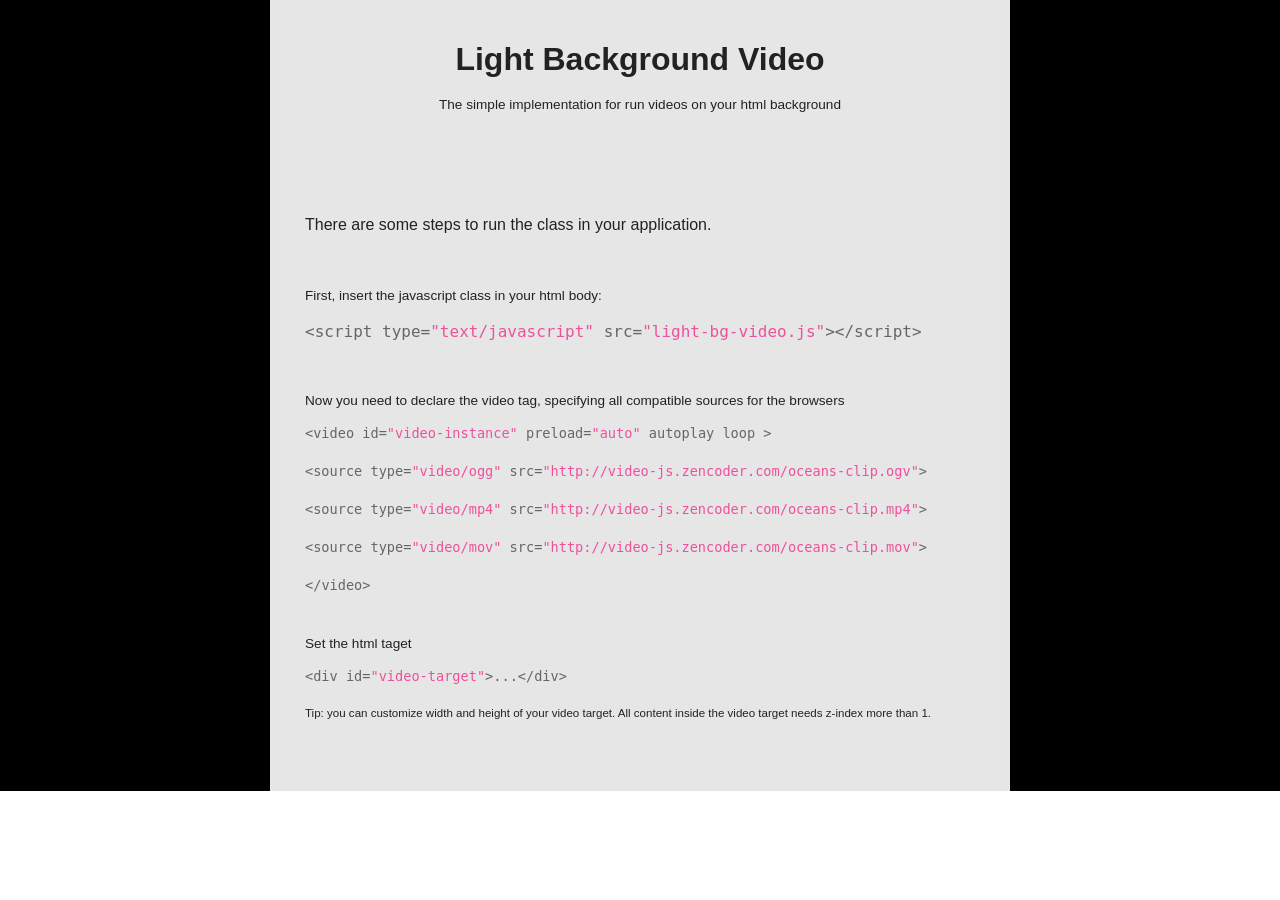
==== index.html @ f3df30da "* inital commit" ====
<!doctype html>
<!--[if lt IE 7]> <html class="no-js lt-ie9 lt-ie8 lt-ie7" lang="en"> <![endif]-->
<!--[if IE 7]>    <html class="no-js lt-ie9 lt-ie8" lang="en"> <![endif]-->
<!--[if IE 8]>    <html class="no-js lt-ie9" lang="en"> <![endif]-->
<!--[if gt IE 8]><!--> <html class="no-js" lang="en"> <!--<![endif]-->
<head>
  <meta charset="utf-8">

  <meta http-equiv="X-UA-Compatible" content="IE=edge,chrome=1">

  <title>Light Background Video</title>
  <link rel="stylesheet" type="text/css" media="all" href="style.css" />
	<style>
			.other-section{ width:100%; height:500px; background:red; position:relative;}
			#video-instance{display:none;}
			#video-section{ width:100%;  background:black; position:relative;}
			.content{width:740px; padding:10px 0 50px 0; left:50%; margin: 0 0 0 -370px; background:rgba(255, 255, 255, 0.9); position:relative; z-index:2; }
			.content .subtitle, .content h1{text-align:center;}
			.content h1{ font-size:2em; margin-bottom:5px;}
			.content .subtitle{ font-size:0.850em;}
			.content .explain{ margin-top:100px; padding:0 35px 0 35px;}
			.content .explain .intro{ margin-bottom:50px;}
			.content .steps p{ font-size:0.850em;}
			.content .steps .first-step-code{margin-bottom:25px;}
			.content .steps .step-code{ margin-bottom:20px; font-size:0.850em;}
			.content .steps .step-code p{ margin:0;}
			.content .steps .step-code pre{margin:0;}
	</style>
</head>
<body>
  <div id="main">
			<video id="video-instance" poster="http://video-js.zencoder.com/oceans-clip.jpg" preload="auto"   autoplay  muted="muted" loop >
					<source type="video/ogg" src="http://video-js.zencoder.com/oceans-clip.ogv">
					<source type="video/mp4" src="http://video-js.zencoder.com/oceans-clip.mp4">
					<source type="video/mov" src="http://video-js.zencoder.com/oceans-clip.mov">
			</video>
			<section id="video-section" class="clearfix">
					<div class="content">
							<h1>Light Background Video</h1>
							<p class="subtitle">The simple implementation for run videos on your html background</p>
							<div class="explain">
								<p class="intro">There are some steps to run the class in your application.</p>
								<div class="steps">
									<p>First, insert the javascript class in your html body:</p>
									<div class="first-step-code">
											<pre style='color:#666;'>&lt;script type<span style='color:#666; '>=</span><span style='color:#ED519C; '>"text/javascript"</span> src<span style='color:#666; '>=</span><span style='color:#ED519C; '>"light-bg-video.js"</span>>&lt;<span style='color:#666; '>/</span>script>
											</pre>
									</div>

									<p>Now you need to declare the video tag, specifying all compatible sources for the browsers<p>
									<div class="step-code">
										<pre style='color:#666;'>&lt;video id<span style='color:#666; '>=</span><span style='color:#ED519C; '>"video-instance"</span> preload<span style='color:#666; '>=</span><span style='color:#ED519C; '>"auto"</span> autoplay <span style='color:#666; '>loop</span> >
												&lt;source type<span style='color:#666; '>=</span><span style='color:#ED519C; '>"video/ogg"</span> src<span style='color:#666; '>=</span><span style='color:#ED519C; '>"http://video-js.zencoder.com/oceans-clip.ogv"</span>>
												&lt;source type<span style='color:#666; '>=</span><span style='color:#ED519C; '>"video/mp4"</span> src<span style='color:#666; '>=</span><span style='color:#ED519C; '>"http://video-js.zencoder.com/oceans-clip.mp4"</span>>
												&lt;source type<span style='color:#666; '>=</span><span style='color:#ED519C; '>"video/mov"</span> src<span style='color:#666; '>=</span><span style='color:#ED519C; '>"http://video-js.zencoder.com/oceans-clip.mov"</span>>
										&lt;<span style='color:#666; '>/</span>video>
										</pre>
									</div>
									<p>Set the html taget</p>
									<div class="step-code">
											<pre style='color:#666;'>&lt;div id<span style='color:#666; '>=</span><span style='color:#ED519C; '>"video-target"</span>><span style='color:#666; '>.</span><span style='color:#666; '>.</span><span style='color:#666; '>.</span>&lt;<span style='color:#666; '>/</span>div>
											</pre>
											<p>Tip: you can customize width and height of your video target. All content inside the video target needs z-index more than 1.</p>
									</div>

								</div>
							</div>
					</div>
			</section>
  </div>
  <script src="light-bg-video.js"></script>
  <script>
		var settings = { 
			target: 'video-section', 
			video: 'video-instance', 
			muted: true
		};
		var backgroundVideo  = new LightBackgroundVideo(settings);
		backgroundVideo.init();
  </script>
</body>
</html>
---- style.css ----
/*
 * HTML5 Boilerplate
 *
 * What follows is the result of much research on cross-browser styling.
 * Credit left inline and big thanks to Nicolas Gallagher, Jonathan Neal,
 * Kroc Camen, and the H5BP dev community and team.
 *
 * Detailed information about this CSS: h5bp.com/css
 *
 * ==|== normalize ==========================================================
 */


/* =============================================================================
   HTML5 display definitions
   ========================================================================== */

article, aside, details, figcaption, figure, footer, header, hgroup, nav, section { display: block; }
audio, canvas, video { display: inline-block; *display: inline; *zoom: 1; }
audio:not([controls]) { display: none; }
[hidden] { display: none; }


/* =============================================================================
   Base
   ========================================================================== */

/*
 * 1. Correct text resizing oddly in IE6/7 when body font-size is set using em units
 * 2. Prevent iOS text size adjust on device orientation change, without disabling user zoom: h5bp.com/g
 */

html { font-size: 100%; -webkit-text-size-adjust: 100%; -ms-text-size-adjust: 100%; }

html, button, input, select, textarea { font-family: sans-serif; color: #222; }

body { margin: 0; font-size: 1em; line-height: 1.4; }

/*
 * Remove text-shadow in selection highlight: h5bp.com/i
 * These selection declarations have to be separate
 * Also: hot pink! (or customize the background color to match your design)
 */

::-moz-selection { background: #fe57a1; color: #fff; text-shadow: none; }
::selection { background: #fe57a1; color: #fff; text-shadow: none; }


/* =============================================================================
   Links
   ========================================================================== */

a { color: #00e; }
a:visited { color: #551a8b; }
a:hover { color: #06e; }
a:focus { outline: thin dotted; }

/* Improve readability when focused and hovered in all browsers: h5bp.com/h */
a:hover, a:active { outline: 0; }


/* =============================================================================
   Typography
   ========================================================================== */

abbr[title] { border-bottom: 1px dotted; }

b, strong { font-weight: bold; }

blockquote { margin: 1em 40px; }

dfn { font-style: italic; }

hr { display: block; height: 1px; border: 0; border-top: 1px solid #ccc; margin: 1em 0; padding: 0; }

ins { background: #ff9; color: #000; text-decoration: none; }

mark { background: #ff0; color: #000; font-style: italic; font-weight: bold; }

/* Redeclare monospace font family: h5bp.com/j */
pre, code, kbd, samp { font-family: monospace, serif; _font-family: 'courier new', monospace; font-size: 1em; }

/* Improve readability of pre-formatted text in all browsers */
pre { white-space: pre; white-space: pre-wrap; word-wrap: break-word; }

q { quotes: none; }
q:before, q:after { content: ""; content: none; }

small { font-size: 85%; }

/* Position subscript and superscript content without affecting line-height: h5bp.com/k */
sub, sup { font-size: 75%; line-height: 0; position: relative; vertical-align: baseline; }
sup { top: -0.5em; }
sub { bottom: -0.25em; }


/* =============================================================================
   Lists
   ========================================================================== */

ul, ol { margin: 1em 0; padding: 0 0 0 40px; }
dd { margin: 0 0 0 40px; }
nav ul, nav ol { list-style: none; list-style-image: none; margin: 0; padding: 0; }


/* =============================================================================
   Embedded content
   ========================================================================== */

/*
 * 1. Improve image quality when scaled in IE7: h5bp.com/d
 * 2. Remove the gap between images and borders on image containers: h5bp.com/i/440
 */

img { border: 0; -ms-interpolation-mode: bicubic; vertical-align: middle; }

/*
 * Correct overflow not hidden in IE9
 */

svg:not(:root) { overflow: hidden; }


/* =============================================================================
   Figures
   ========================================================================== */

figure { margin: 0; }


/* =============================================================================
   Forms
   ========================================================================== */

form { margin: 0; }
fieldset { border: 0; margin: 0; padding: 0; }

/* Indicate that 'label' will shift focus to the associated form element */
label { cursor: pointer; }

/*
 * 1. Correct color not inheriting in IE6/7/8/9
 * 2. Correct alignment displayed oddly in IE6/7
 */

legend { border: 0; *margin-left: -7px; padding: 0; white-space: normal; }

/*
 * 1. Correct font-size not inheriting in all browsers
 * 2. Remove margins in FF3/4 S5 Chrome
 * 3. Define consistent vertical alignment display in all browsers
 */

button, input, select, textarea { font-size: 100%; margin: 0; vertical-align: baseline; *vertical-align: middle; }

/*
 * 1. Define line-height as normal to match FF3/4 (set using !important in the UA stylesheet)
 */

button, input { line-height: normal; }

/*
 * 1. Display hand cursor for clickable form elements
 * 2. Allow styling of clickable form elements in iOS
 * 3. Correct inner spacing displayed oddly in IE7 (doesn't effect IE6)
 */

button, input[type="button"], input[type="reset"], input[type="submit"] { cursor: pointer; -webkit-appearance: button; *overflow: visible; }

/*
 * Re-set default cursor for disabled elements
 */

button[disabled], input[disabled] { cursor: default; }

/*
 * Consistent box sizing and appearance
 */

input[type="checkbox"], input[type="radio"] { box-sizing: border-box; padding: 0; *width: 13px; *height: 13px; }
input[type="search"] { -webkit-appearance: textfield; -moz-box-sizing: content-box; -webkit-box-sizing: content-box; box-sizing: content-box; }
input[type="search"]::-webkit-search-decoration, input[type="search"]::-webkit-search-cancel-button { -webkit-appearance: none; }

/*
 * Remove inner padding and border in FF3/4: h5bp.com/l
 */

button::-moz-focus-inner, input::-moz-focus-inner { border: 0; padding: 0; }

/*
 * 1. Remove default vertical scrollbar in IE6/7/8/9
 * 2. Allow only vertical resizing
 */

textarea { overflow: auto; vertical-align: top; resize: vertical; }

/* Colors for form validity */
input:valid, textarea:valid {  }
input:invalid, textarea:invalid { background-color: #f0dddd; }


/* =============================================================================
   Tables
   ========================================================================== */

table { border-collapse: collapse; border-spacing: 0; }
td { vertical-align: top; }


/* =============================================================================
   Chrome Frame Prompt
   ========================================================================== */

.chromeframe { margin: 0.2em 0; background: #ccc; color: black; padding: 0.2em 0; }
















/* ==|== media queries ======================================================
   EXAMPLE Media Query for Responsive Design.
   This example overrides the primary ('mobile first') styles
   Modify as content requires.
   ========================================================================== */

@media only screen and (min-width: 35em) {
  /* Style adjustments for viewports that meet the condition */
}



/* ==|== non-semantic helper classes ========================================
   Please define your styles before this section.
   ========================================================================== */

/* For image replacement */
.ir { display: block; border: 0; text-indent: -999em; overflow: hidden; background-color: transparent; background-repeat: no-repeat; text-align: left; direction: ltr; *line-height: 0; }
.ir br { display: none; }

/* Hide from both screenreaders and browsers: h5bp.com/u */
.hidden { display: none !important; visibility: hidden; }

/* Hide only visually, but have it available for screenreaders: h5bp.com/v */
.visuallyhidden { border: 0; clip: rect(0 0 0 0); height: 1px; margin: -1px; overflow: hidden; padding: 0; position: absolute; width: 1px; }

/* Extends the .visuallyhidden class to allow the element to be focusable when navigated to via the keyboard: h5bp.com/p */
.visuallyhidden.focusable:active, .visuallyhidden.focusable:focus { clip: auto; height: auto; margin: 0; overflow: visible; position: static; width: auto; }

/* Hide visually and from screenreaders, but maintain layout */
.invisible { visibility: hidden; }

/* Contain floats: h5bp.com/q */
.clearfix:before, .clearfix:after { content: ""; display: table; }
.clearfix:after { clear: both; }
.clearfix { *zoom: 1; }



/* ==|== print styles =======================================================
   Print styles.
   Inlined to avoid required HTTP connection: h5bp.com/r
   ========================================================================== */

@media print {
  * { background: transparent !important; color: black !important; box-shadow:none !important; text-shadow: none !important; filter:none !important; -ms-filter: none !important; } /* Black prints faster: h5bp.com/s */
  a, a:visited { text-decoration: underline; }
  a[href]:after { content: " (" attr(href) ")"; }
  abbr[title]:after { content: " (" attr(title) ")"; }
  .ir a:after, a[href^="javascript:"]:after, a[href^="#"]:after { content: ""; }  /* Don't show links for images, or javascript/internal links */
  pre, blockquote { border: 1px solid #999; page-break-inside: avoid; }
  thead { display: table-header-group; } /* h5bp.com/t */
  tr, img { page-break-inside: avoid; }
  img { max-width: 100% !important; }
  @page { margin: 0.5cm; }
  p, h2, h3 { orphans: 3; widows: 3; }
  h2, h3 { page-break-after: avoid; }
}
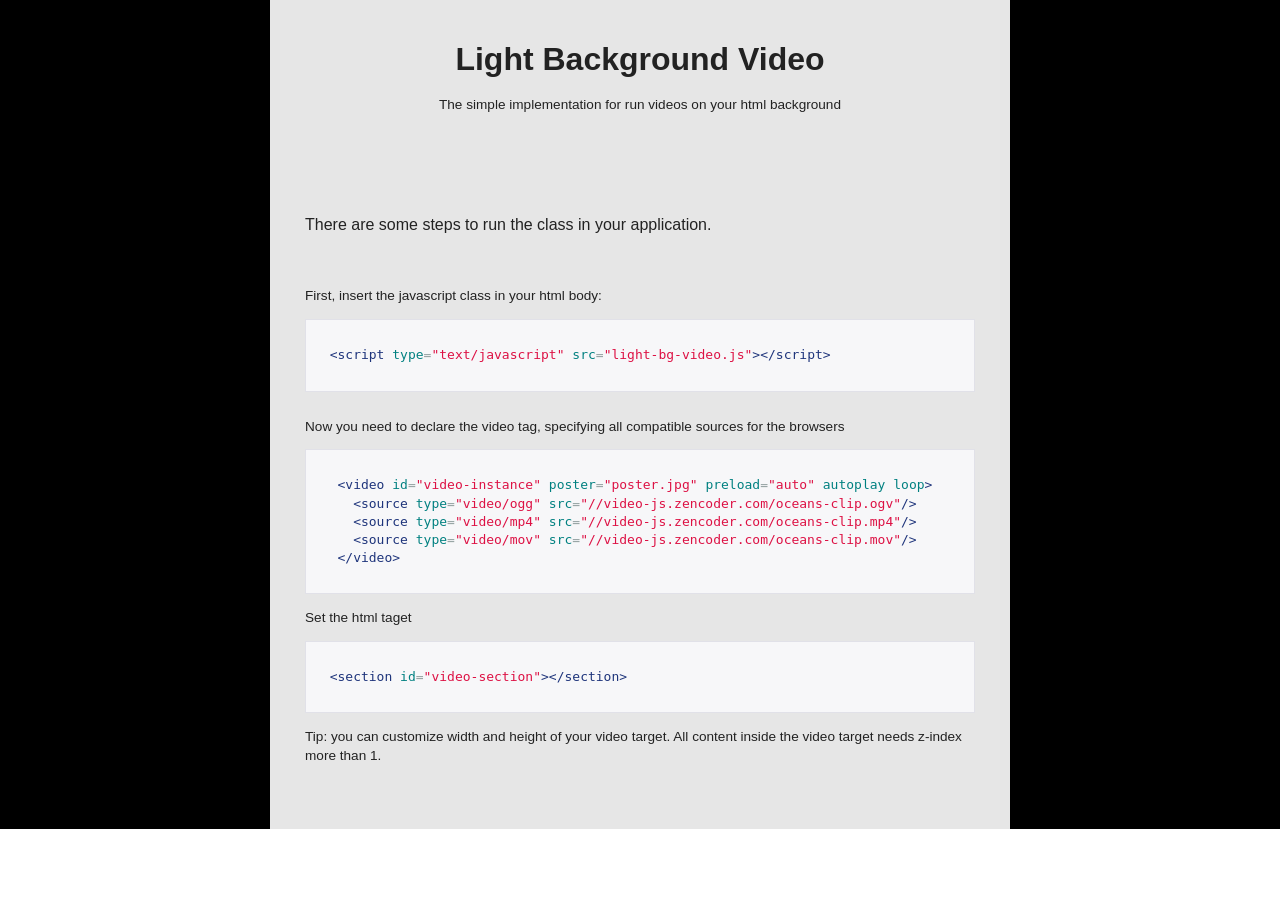
==== commit 1d782fc7: "* finish intro page and implement more control events" ====
--- a/index.html
+++ b/index.html
@@ -10,10 +10,19 @@
 
   <title>Light Background Video</title>
   <link rel="stylesheet" type="text/css" media="all" href="style.css" />
+  <link rel="stylesheet" type="text/css" media="all" href="prettify.css" />
+  <script type="text/javascript" src="jquery-1.7.1.min.js"></script>
+	<script type="text/javascript" src="prettify.js"></script>
+<script>
+  !function ($) {
+    $(function(){
+      window.prettyPrint && prettyPrint()   
+    })
+  }(window.jQuery)
+</script>
 	<style>
-			.other-section{ width:100%; height:500px; background:red; position:relative;}
 			#video-instance{display:none;}
-			#video-section{ width:100%;  background:black; position:relative;}
+			#video-section{ width:100%; background:black; position:relative;}
 			.content{width:740px; padding:10px 0 50px 0; left:50%; margin: 0 0 0 -370px; background:rgba(255, 255, 255, 0.9); position:relative; z-index:2; }
 			.content .subtitle, .content h1{text-align:center;}
 			.content h1{ font-size:2em; margin-bottom:5px;}
@@ -24,15 +33,14 @@
 			.content .steps .first-step-code{margin-bottom:25px;}
 			.content .steps .step-code{ margin-bottom:20px; font-size:0.850em;}
 			.content .steps .step-code p{ margin:0;}
-			.content .steps .step-code pre{margin:0;}
 	</style>
 </head>
 <body>
   <div id="main">
 			<video id="video-instance" poster="http://video-js.zencoder.com/oceans-clip.jpg" preload="auto"   autoplay  muted="muted" loop >
-					<source type="video/ogg" src="http://video-js.zencoder.com/oceans-clip.ogv">
-					<source type="video/mp4" src="http://video-js.zencoder.com/oceans-clip.mp4">
-					<source type="video/mov" src="http://video-js.zencoder.com/oceans-clip.mov">
+					<source type="video/ogg" src="http://video-js.zencoder.com/oceans-clip.ogv" />
+					<source type="video/mp4" src="http://video-js.zencoder.com/oceans-clip.mp4" />
+					<source type="video/mov" src="http://video-js.zencoder.com/oceans-clip.mov" />
 			</video>
 			<section id="video-section" class="clearfix">
 					<div class="content">
@@ -43,23 +51,27 @@
 								<div class="steps">
 									<p>First, insert the javascript class in your html body:</p>
 									<div class="first-step-code">
-											<pre style='color:#666;'>&lt;script type<span style='color:#666; '>=</span><span style='color:#ED519C; '>"text/javascript"</span> src<span style='color:#666; '>=</span><span style='color:#ED519C; '>"light-bg-video.js"</span>>&lt;<span style='color:#666; '>/</span>script>
-											</pre>
+										<pre class="prettyprint">
+  <code class="language-html">
+  &lt;script type="text/javascript" src="light-bg-video.js"&gt;&lt;/script&gt;</code>
+										</pre>
 									</div>
 
 									<p>Now you need to declare the video tag, specifying all compatible sources for the browsers<p>
-									<div class="step-code">
-										<pre style='color:#666;'>&lt;video id<span style='color:#666; '>=</span><span style='color:#ED519C; '>"video-instance"</span> preload<span style='color:#666; '>=</span><span style='color:#ED519C; '>"auto"</span> autoplay <span style='color:#666; '>loop</span> >
-												&lt;source type<span style='color:#666; '>=</span><span style='color:#ED519C; '>"video/ogg"</span> src<span style='color:#666; '>=</span><span style='color:#ED519C; '>"http://video-js.zencoder.com/oceans-clip.ogv"</span>>
-												&lt;source type<span style='color:#666; '>=</span><span style='color:#ED519C; '>"video/mp4"</span> src<span style='color:#666; '>=</span><span style='color:#ED519C; '>"http://video-js.zencoder.com/oceans-clip.mp4"</span>>
-												&lt;source type<span style='color:#666; '>=</span><span style='color:#ED519C; '>"video/mov"</span> src<span style='color:#666; '>=</span><span style='color:#ED519C; '>"http://video-js.zencoder.com/oceans-clip.mov"</span>>
-										&lt;<span style='color:#666; '>/</span>video>
+									<pre class="prettyprint">
+ <code class="language-html">
+   &lt;video id="video-instance" poster="poster.jpg" preload="auto" autoplay loop&gt;
+     &lt;source type="video/ogg" src="//video-js.zencoder.com/oceans-clip.ogv"/&gt;
+     &lt;source type="video/mp4" src="//video-js.zencoder.com/oceans-clip.mp4"/&gt;
+     &lt;source type="video/mov" src="//video-js.zencoder.com/oceans-clip.mov"/&gt;
+   &lt;/video&gt;</code>
+									</pre>
+									<p>Set the html taget</p>
+
+										<pre class="prettyprint">
+<code class="language-html">
+  &lt;section id="video-section"&gt;&lt;/section&gt;</code>
 										</pre>
-									</div>
-									<p>Set the html taget</p>
-									<div class="step-code">
-											<pre style='color:#666;'>&lt;div id<span style='color:#666; '>=</span><span style='color:#ED519C; '>"video-target"</span>><span style='color:#666; '>.</span><span style='color:#666; '>.</span><span style='color:#666; '>.</span>&lt;<span style='color:#666; '>/</span>div>
-											</pre>
 											<p>Tip: you can customize width and height of your video target. All content inside the video target needs z-index more than 1.</p>
 									</div>
 
@@ -68,15 +80,20 @@
 					</div>
 			</section>
   </div>
+
+  <!-- Grab Google CDN's jQuery, with a protocol relative URL; fall back to local if offline -->
   <script src="light-bg-video.js"></script>
+
   <script>
+
 		var settings = { 
 			target: 'video-section', 
 			video: 'video-instance', 
-			muted: true
+			muted: false
 		};
 		var backgroundVideo  = new LightBackgroundVideo(settings);
 		backgroundVideo.init();
   </script>
+
 </body>
 </html>
--- a/style.css
+++ b/style.css
@@ -78,10 +78,9 @@
 mark { background: #ff0; color: #000; font-style: italic; font-weight: bold; }
 
 /* Redeclare monospace font family: h5bp.com/j */
-pre, code, kbd, samp { font-family: monospace, serif; _font-family: 'courier new', monospace; font-size: 1em; }
+ kbd, samp { font-family: monospace, serif; _font-family: 'courier new', monospace; font-size: 1em; }
 
 /* Improve readability of pre-formatted text in all browsers */
-pre { white-space: pre; white-space: pre-wrap; word-wrap: break-word; }
 
 q { quotes: none; }
 q:before, q:after { content: ""; content: none; }
@@ -278,7 +277,7 @@
   a[href]:after { content: " (" attr(href) ")"; }
   abbr[title]:after { content: " (" attr(title) ")"; }
   .ir a:after, a[href^="javascript:"]:after, a[href^="#"]:after { content: ""; }  /* Don't show links for images, or javascript/internal links */
-  pre, blockquote { border: 1px solid #999; page-break-inside: avoid; }
+   blockquote { border: 1px solid #999; page-break-inside: avoid; }
   thead { display: table-header-group; } /* h5bp.com/t */
   tr, img { page-break-inside: avoid; }
   img { max-width: 100% !important; }
--- a/prettify.css
+++ b/prettify.css
@@ -0,0 +1,30 @@
+.com { color: #93a1a1; }
+.lit { color: #195f91; }
+.pun, .opn, .clo { color: #93a1a1; }
+.fun { color: #dc322f; }
+.str, .atv { color: #D14; }
+.kwd, .prettyprint .tag { color: #1e347b; }
+.typ, .atn, .dec, .var { color: teal; }
+.pln { color: #48484c; }
+
+.prettyprint {
+  padding: 8px;
+  background-color: #f7f7f9;
+  border: 1px solid #e1e1e8;
+}
+.prettyprint.linenums {
+  -webkit-box-shadow: inset 40px 0 0 #fbfbfc, inset 41px 0 0 #ececf0;
+     -moz-box-shadow: inset 40px 0 0 #fbfbfc, inset 41px 0 0 #ececf0;
+          box-shadow: inset 40px 0 0 #fbfbfc, inset 41px 0 0 #ececf0;
+}
+
+/* Specify class=linenums on a pre to get line numbering */
+ol.linenums {
+  margin: 0 0 0 33px; /* IE indents via margin-left */
+}
+ol.linenums li {
+  padding-left: 12px;
+  color: #bebec5;
+  line-height: 20px;
+  text-shadow: 0 1px 0 #fff;
+}
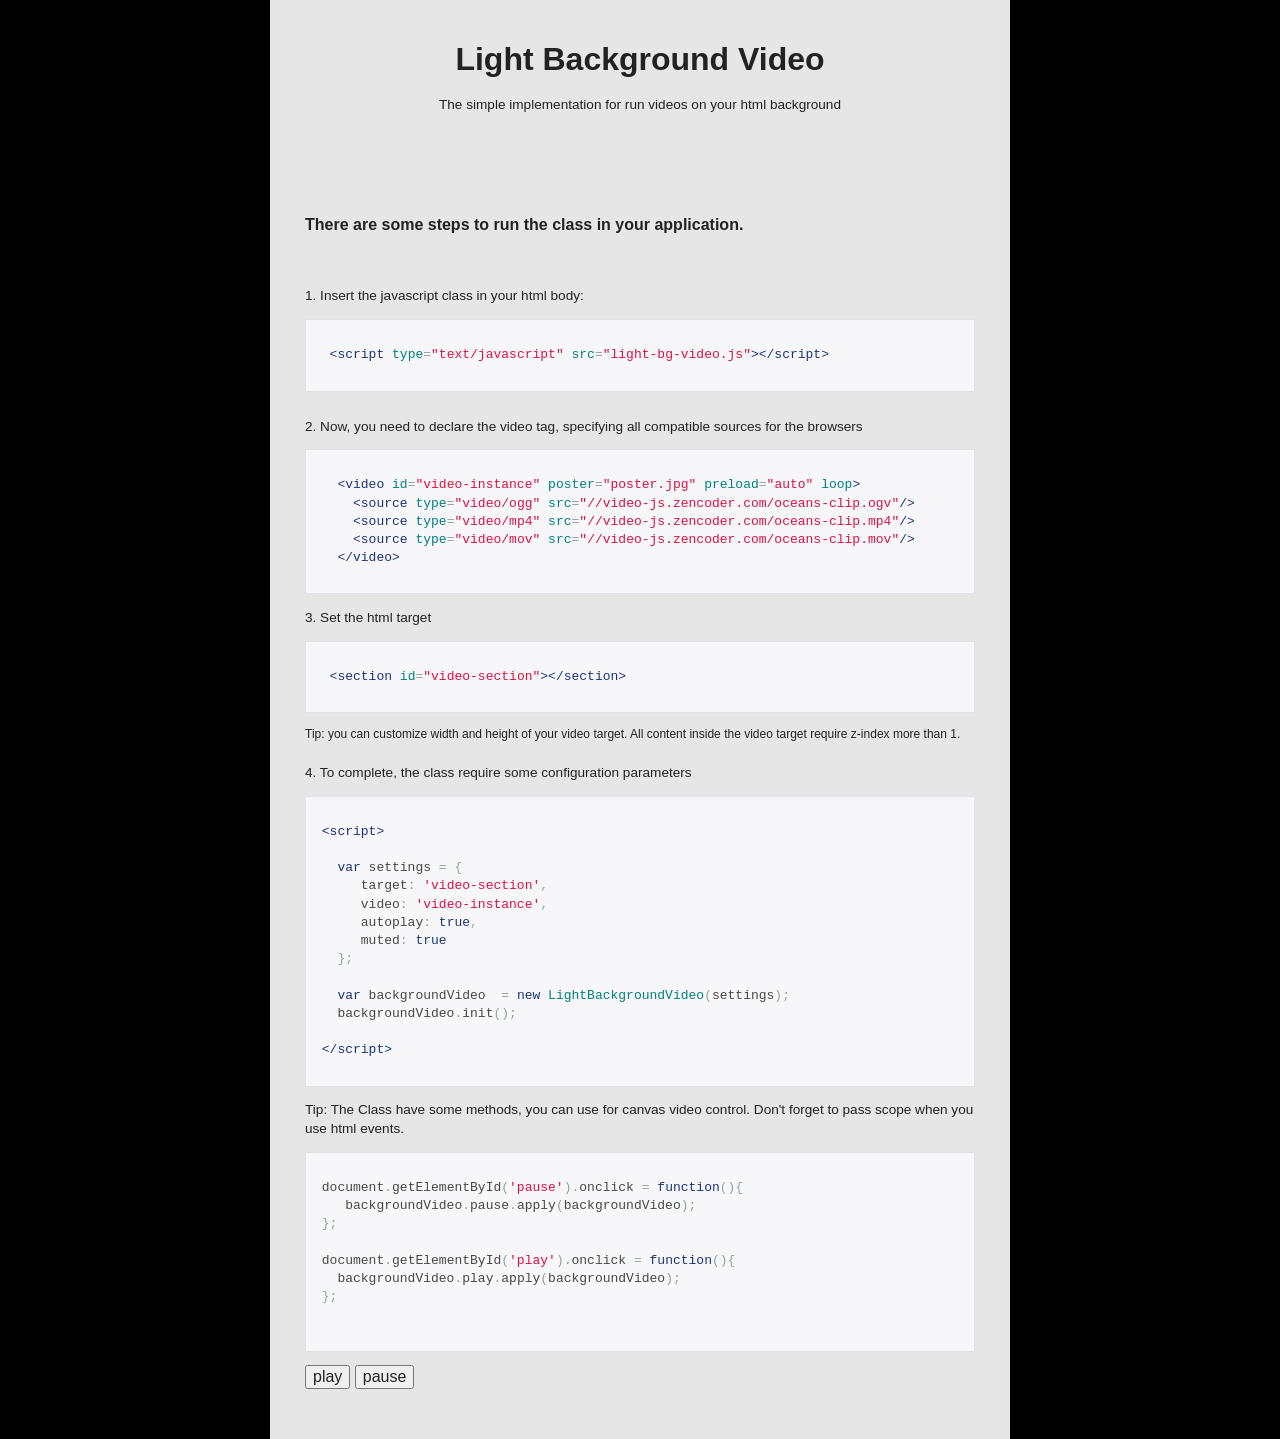
==== commit da3f1e57: "* finish control events" ====
--- a/index.html
+++ b/index.html
@@ -22,8 +22,8 @@
 </script>
 	<style>
 			#video-instance{display:none;}
-			#video-section{ width:100%; background:black; position:relative;}
-			.content{width:740px; padding:10px 0 50px 0; left:50%; margin: 0 0 0 -370px; background:rgba(255, 255, 255, 0.9); position:relative; z-index:2; }
+			#video-section{ width:100%; height:100%; background:black; position:relative;}
+			.content{width:740px;  padding:10px 0 50px 0; left:50%; margin: 0 0 0 -370px; background:rgba(255, 255, 255, 0.9); position:relative; z-index:2; }
 			.content .subtitle, .content h1{text-align:center;}
 			.content h1{ font-size:2em; margin-bottom:5px;}
 			.content .subtitle{ font-size:0.850em;}
@@ -33,11 +33,13 @@
 			.content .steps .first-step-code{margin-bottom:25px;}
 			.content .steps .step-code{ margin-bottom:20px; font-size:0.850em;}
 			.content .steps .step-code p{ margin:0;}
+			.content .steps .tip{ font-size:0.750em;}
+			.content .steps .final-step{ margin-top:20px;}
 	</style>
 </head>
 <body>
   <div id="main">
-			<video id="video-instance" poster="http://video-js.zencoder.com/oceans-clip.jpg" preload="auto"   autoplay  muted="muted" loop >
+			<video id="video-instance" poster="http://video-js.zencoder.com/oceans-clip.jpg" preload="auto"  loop >
 					<source type="video/ogg" src="http://video-js.zencoder.com/oceans-clip.ogv" />
 					<source type="video/mp4" src="http://video-js.zencoder.com/oceans-clip.mp4" />
 					<source type="video/mov" src="http://video-js.zencoder.com/oceans-clip.mov" />
@@ -47,9 +49,9 @@
 							<h1>Light Background Video</h1>
 							<p class="subtitle">The simple implementation for run videos on your html background</p>
 							<div class="explain">
-								<p class="intro">There are some steps to run the class in your application.</p>
+								<p class="intro"><strong>There are some steps to run the class in your application.</strong></p>
 								<div class="steps">
-									<p>First, insert the javascript class in your html body:</p>
+									<p>1. Insert the javascript class in your html body:</p>
 									<div class="first-step-code">
 										<pre class="prettyprint">
   <code class="language-html">
@@ -57,24 +59,55 @@
 										</pre>
 									</div>
 
-									<p>Now you need to declare the video tag, specifying all compatible sources for the browsers<p>
+									<p>2. Now, you need to declare the video tag, specifying all compatible sources for the browsers<p>
 									<pre class="prettyprint">
  <code class="language-html">
-   &lt;video id="video-instance" poster="poster.jpg" preload="auto" autoplay loop&gt;
+   &lt;video id="video-instance" poster="poster.jpg" preload="auto" loop&gt;
      &lt;source type="video/ogg" src="//video-js.zencoder.com/oceans-clip.ogv"/&gt;
      &lt;source type="video/mp4" src="//video-js.zencoder.com/oceans-clip.mp4"/&gt;
      &lt;source type="video/mov" src="//video-js.zencoder.com/oceans-clip.mov"/&gt;
    &lt;/video&gt;</code>
 									</pre>
-									<p>Set the html taget</p>
+									<p>3. Set the html target</p>
 
 										<pre class="prettyprint">
 <code class="language-html">
   &lt;section id="video-section"&gt;&lt;/section&gt;</code>
 										</pre>
-											<p>Tip: you can customize width and height of your video target. All content inside the video target needs z-index more than 1.</p>
-									</div>
+										<p class="tip">Tip: you can customize width and height of your video target. All content inside the video target require z-index more than 1.</p>
 
+										<p class="final-step">4. To complete, the class require some configuration parameters </p>
+										<pre class="prettyprint">
+<code class="language-javascript">
+ &lt;script&gt;
+
+   var settings = { 
+      target: 'video-section', 
+      video: 'video-instance',
+      autoplay: true,
+      muted: true 
+   };
+
+   var backgroundVideo  = new LightBackgroundVideo(settings);
+   backgroundVideo.init();
+
+ &lt;/script&gt;</code>
+										</pre>
+									<p>Tip: The Class have some methods, you can use for canvas video control. Don't forget to pass scope when you use html events.</p>
+									<pre class="prettyprint">
+<code class="language-javascript">
+ document.getElementById('pause').onclick = function(){
+    backgroundVideo.pause.apply(backgroundVideo); 
+ };
+
+ document.getElementById('play').onclick = function(){
+   backgroundVideo.play.apply(backgroundVideo); 
+ };
+</code>
+									</pre>
+
+									<input type="button" id="play" value="play" />
+									<input type="button" id="pause" value="pause" />
 								</div>
 							</div>
 					</div>
@@ -88,11 +121,15 @@
 
 		var settings = { 
 			target: 'video-section', 
-			video: 'video-instance', 
-			muted: false
+			video: 'video-instance',
+			autoplay : true,
+			muted: true
 		};
 		var backgroundVideo  = new LightBackgroundVideo(settings);
 		backgroundVideo.init();
+
+		document.getElementById('pause').onclick = function(){ backgroundVideo.pause.apply(backgroundVideo); };
+		document.getElementById('play').onclick = function(){ backgroundVideo.play.apply(backgroundVideo); };
   </script>
 
 </body>
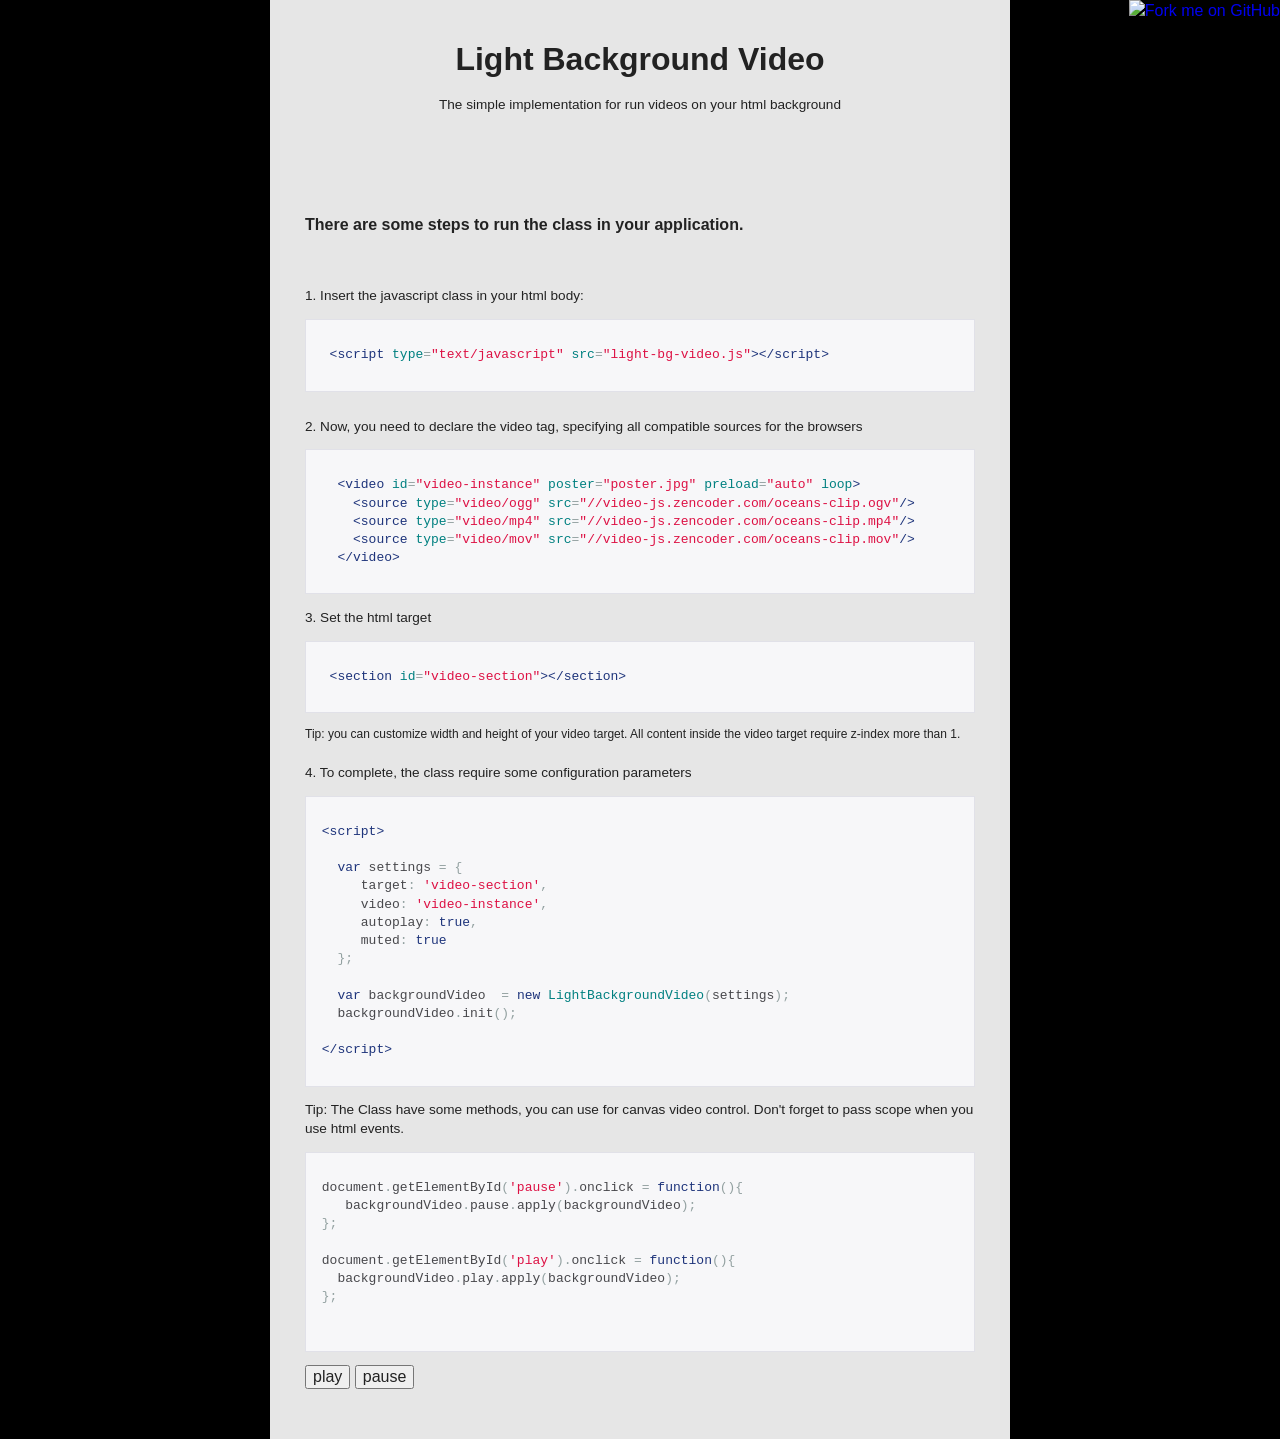
==== commit 1e109586: "* insert github fork script" ====
--- a/index.html
+++ b/index.html
@@ -38,6 +38,8 @@
 	</style>
 </head>
 <body>
+
+		<a href="https://github.com/erickbelfy/lightbgvideo"><img style="position: fixed; top: 0; right: 0; border: 0; z-index:1000;" src="https://s3.amazonaws.com/github/ribbons/forkme_right_red_aa0000.png" alt="Fork me on GitHub"></a>
   <div id="main">
 			<video id="video-instance" poster="http://video-js.zencoder.com/oceans-clip.jpg" preload="auto"  loop >
 					<source type="video/ogg" src="http://video-js.zencoder.com/oceans-clip.ogv" />
@@ -46,6 +48,7 @@
 			</video>
 			<section id="video-section" class="clearfix">
 					<div class="content">
+
 							<h1>Light Background Video</h1>
 							<p class="subtitle">The simple implementation for run videos on your html background</p>
 							<div class="explain">
